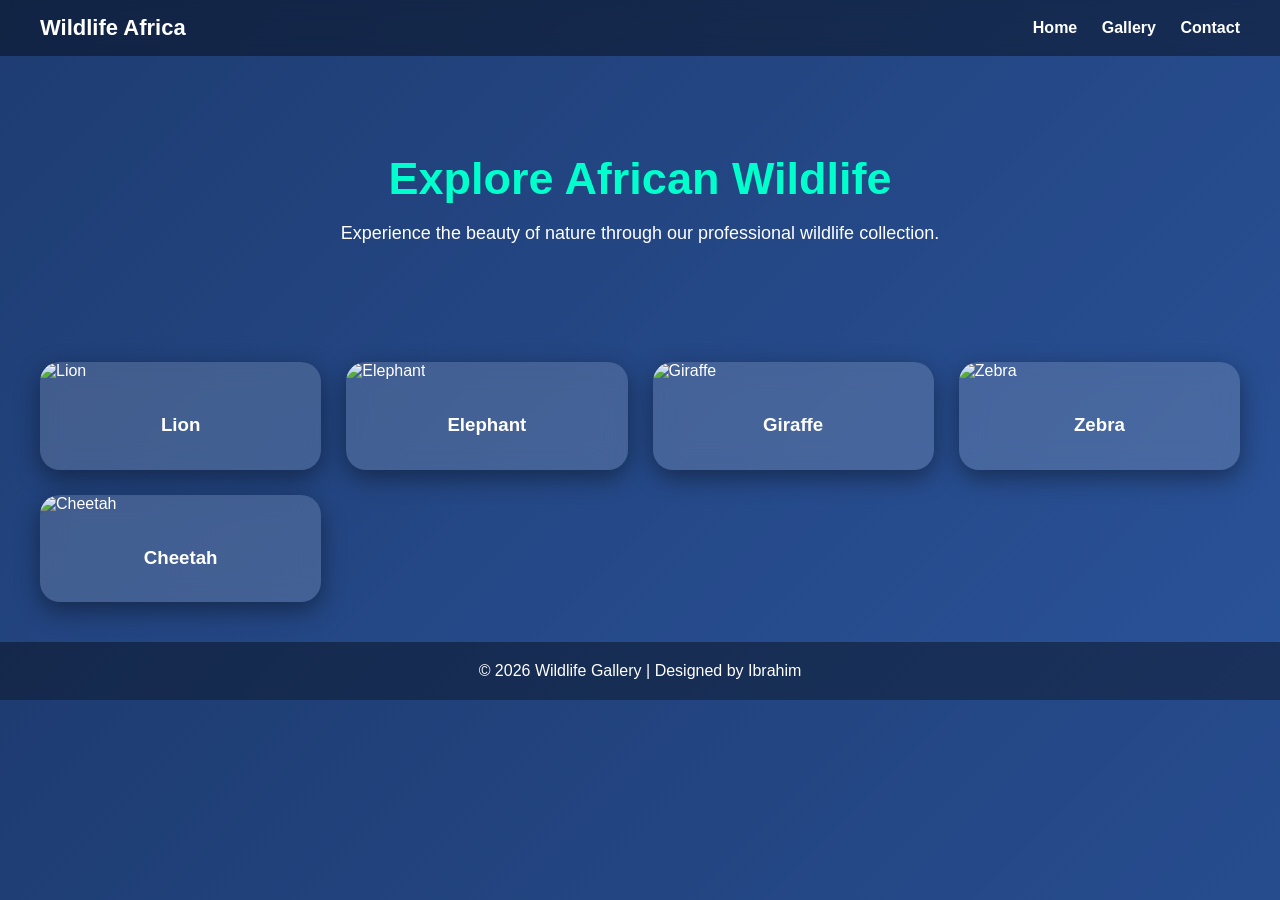
==== index.html @ ab29c05e "Add files via upload" ====
<!DOCTYPE html>
<html lang="en">
<head>
<meta charset="UTF-8">
<meta name="viewport" content="width=device-width, initial-scale=1.0">
<title>Wildlife Gallery | Africa</title>

<!-- Internal CSS -->
<style>

body{
    margin:0;
    font-family: 'Segoe UI', sans-serif;
    background: linear-gradient(135deg,#1e3c72,#2a5298);
    color:white;
}

/* Navigation */
nav{
    display:flex;
    justify-content:space-between;
    align-items:center;
    padding:15px 40px;
    background: rgba(0,0,0,0.4);
    backdrop-filter: blur(10px);
}

nav a{
    color:white;
    text-decoration:none;
    margin-left:20px;
    font-weight:bold;
}

/* Hero Section */
.hero{
    text-align:center;
    padding:60px 20px;
}

.hero h1{
    font-size:45px;
    margin-bottom:10px;
}

.hero p{
    font-size:18px;
}

/* Gallery Grid */
.gallery{
    display:grid;
    grid-template-columns: repeat(auto-fit,minmax(250px,1fr));
    gap:25px;
    padding:40px;
}

/* Image Containers */
.card{
    background: rgba(255,255,255,0.15);
    backdrop-filter: blur(12px);
    border-radius:20px;
    overflow:hidden;
    box-shadow:0 8px 25px rgba(0,0,0,0.4);
    transition: all 0.4s ease;
}

.card img{
    width:100%;
    height:220px;
    object-fit:cover;
}

.card h3{
    padding:15px;
    text-align:center;
}

/* Footer */
footer{
    text-align:center;
    padding:20px;
    background:rgba(0,0,0,0.4);
}

</style>

<!-- External CSS -->
<link rel="stylesheet" href="style.css">

</head>

<body>

<nav>
    <div style="font-size:22px; font-weight:bold;">Wildlife Africa</div> <!-- Inline CSS -->
    <div>
        <a href="#">Home</a>
        <a href="#">Gallery</a>
        <a href="#">Contact</a>
    </div>
</nav>

<section class="hero">
    <h1 style="color:#00ffcc;">Explore African Wildlife</h1> <!-- Inline CSS -->
    <p>Experience the beauty of nature through our professional wildlife collection.</p>
</section>

<section class="gallery">

    <div class="card">
        <img src="https://images.unsplash.com/photo-1546182990-dffeafbe841d" alt="Lion">
        <h3>Lion</h3>
    </div>

    <div class="card">
        <img src="https://images.unsplash.com/photo-1508672019048-805c876b67e2" alt="Elephant">
        <h3>Elephant</h3>
    </div>

    <div class="card">
        <img src="https://images.unsplash.com/photo-1552410260-0fd9b577afa6" alt="Giraffe">
        <h3>Giraffe</h3>
    </div>

    <div class="card">
        <img src="https://images.unsplash.com/photo-1549366021-9f761d040a94" alt="Zebra">
        <h3>Zebra</h3>
    </div>

    <div class="card">
        <img src="https://images.unsplash.com/photo-1516426122078-c23e76319801" alt="Cheetah">
        <h3>Cheetah</h3>
    </div>

</section>

<footer>
    © 2026 Wildlife Gallery | Designed by Ibrahim
</footer>

</body>
</html>
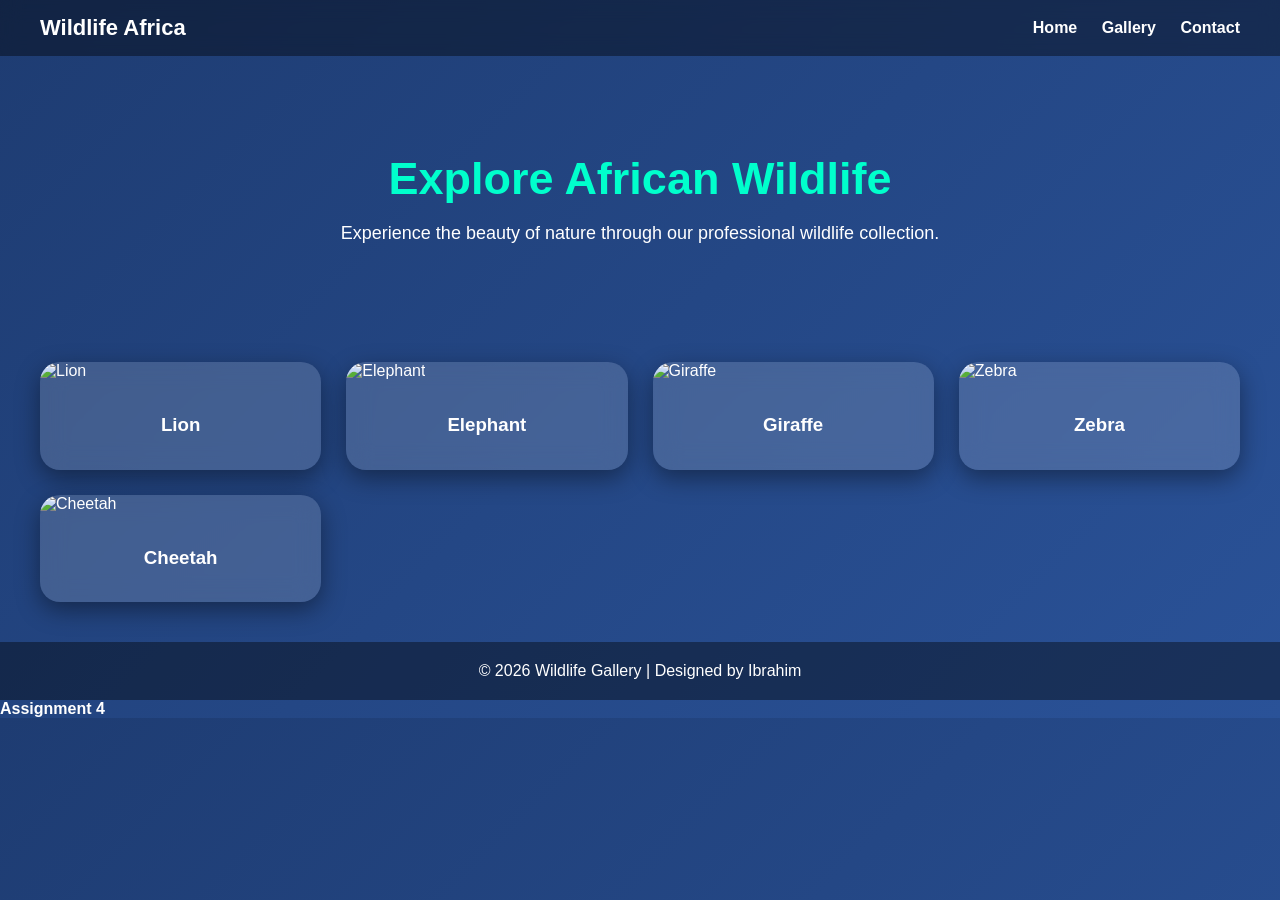
==== commit 72b40899: "Add header link to Assignment 4 Added a header link to the assignment page." ====
--- a/index.html
+++ b/index.html
@@ -140,4 +140,9 @@
 </footer>
 
 </body>
+<a href="https://ibrahimmdome-ops.github.io/25-0206-/assignments.html" style="color:white; text-decoration: none; font-weight: bold;">Assignment 4</a>
+  <header> 
+    
 </html>
+
+
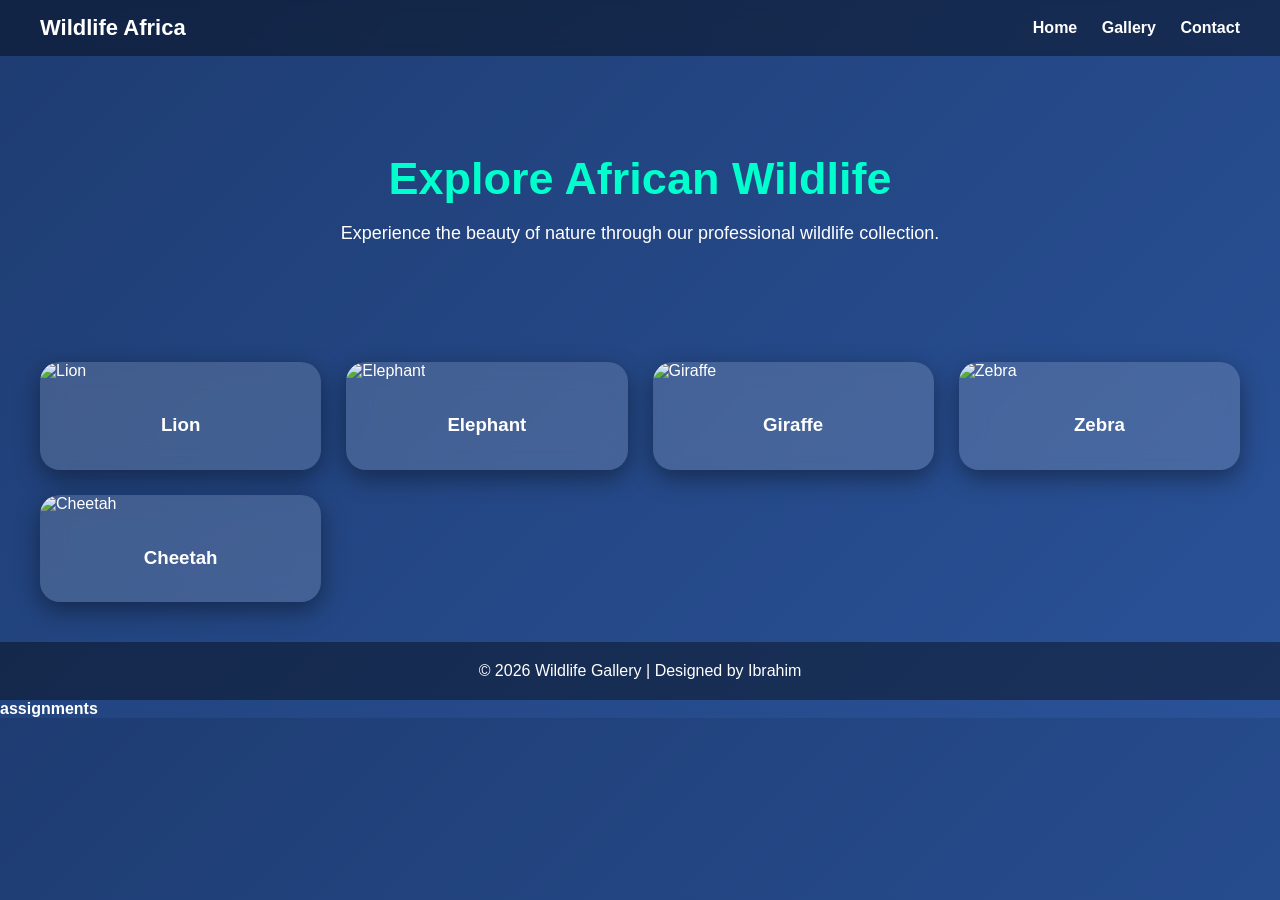
==== commit fe04f876: "Fix HTML encoding issues in index.html" ====
--- a/index.html
+++ b/index.html
@@ -140,9 +140,10 @@
 </footer>
 
 </body>
-<a href="https://ibrahimmdome-ops.github.io/25-0206-/assignments.html" style="color:white; text-decoration: none; font-weight: bold;">Assignment 4</a>
+<a href="https://ibrahimmdome-ops.github.io/25-0206-/assignments.html" style="color:white; text-decoration: none; font-weight: bold;">assignments</a>
   <header> 
     
 </html>
 
 
+
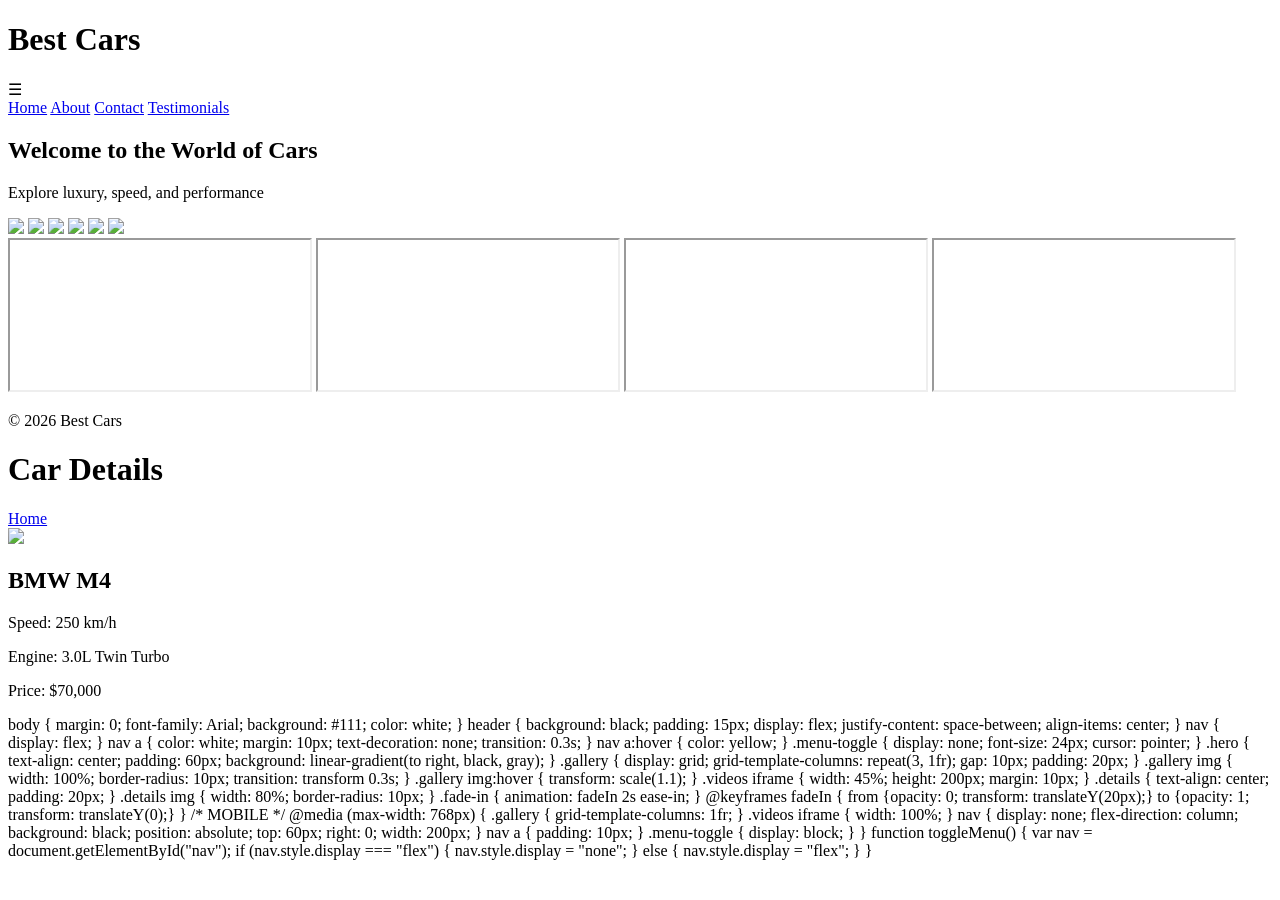
==== commit 88623799: "Replace wildlife gallery with car gallery layout" ====
--- a/index.html
+++ b/index.html
@@ -1,149 +1,187 @@
+<!-- ================= HOME PAGE (index.html) ================= -->
 <!DOCTYPE html>
 <html lang="en">
 <head>
 <meta charset="UTF-8">
 <meta name="viewport" content="width=device-width, initial-scale=1.0">
-<title>Wildlife Gallery | Africa</title>
-
-<!-- Internal CSS -->
-<style>
-
-body{
-    margin:0;
-    font-family: 'Segoe UI', sans-serif;
-    background: linear-gradient(135deg,#1e3c72,#2a5298);
-    color:white;
-}
-
-/* Navigation */
-nav{
-    display:flex;
-    justify-content:space-between;
-    align-items:center;
-    padding:15px 40px;
-    background: rgba(0,0,0,0.4);
-    backdrop-filter: blur(10px);
-}
-
-nav a{
-    color:white;
-    text-decoration:none;
-    margin-left:20px;
-    font-weight:bold;
-}
-
-/* Hero Section */
-.hero{
-    text-align:center;
-    padding:60px 20px;
-}
-
-.hero h1{
-    font-size:45px;
-    margin-bottom:10px;
-}
-
-.hero p{
-    font-size:18px;
-}
-
-/* Gallery Grid */
-.gallery{
-    display:grid;
-    grid-template-columns: repeat(auto-fit,minmax(250px,1fr));
-    gap:25px;
-    padding:40px;
-}
-
-/* Image Containers */
-.card{
-    background: rgba(255,255,255,0.15);
-    backdrop-filter: blur(12px);
-    border-radius:20px;
-    overflow:hidden;
-    box-shadow:0 8px 25px rgba(0,0,0,0.4);
-    transition: all 0.4s ease;
-}
-
-.card img{
-    width:100%;
-    height:220px;
-    object-fit:cover;
-}
-
-.card h3{
-    padding:15px;
-    text-align:center;
-}
-
-/* Footer */
-footer{
-    text-align:center;
-    padding:20px;
-    background:rgba(0,0,0,0.4);
-}
-
-</style>
-
-<!-- External CSS -->
+<title>Best Cars - Home</title>
 <link rel="stylesheet" href="style.css">
-
 </head>
-
 <body>
-
-<nav>
-    <div style="font-size:22px; font-weight:bold;">Wildlife Africa</div> <!-- Inline CSS -->
-    <div>
-        <a href="#">Home</a>
-        <a href="#">Gallery</a>
-        <a href="#">Contact</a>
-    </div>
+<header>
+<h1>Best Cars</h1>
+<div class="menu-toggle" onclick="toggleMenu()">☰</div>
+<nav id="nav">
+<a href="index.html">Home</a>
+<a href="about.html">About</a>
+<a href="contact.html">Contact</a>
+<a href="testimonials.html">Testimonials</a>
 </nav>
+</header>
 
 <section class="hero">
-    <h1 style="color:#00ffcc;">Explore African Wildlife</h1> <!-- Inline CSS -->
-    <p>Experience the beauty of nature through our professional wildlife collection.</p>
+<h2 class="fade-in">Welcome to the World of Cars</h2>
+<p class="fade-in">Explore luxury, speed, and performance</p>
 </section>
 
 <section class="gallery">
+<a href="car1.html"><img src="https://images.unsplash.com/photo-1502877338535-766e1452684a"></a>
+<a href="car2.html"><img src="https://images.unsplash.com/photo-1493238792000-8113da705763"></a>
+<a href="car3.html"><img src="https://images.unsplash.com/photo-1511919884226-fd3cad34687c"></a>
+<a href="car4.html"><img src="https://images.unsplash.com/photo-1549924231-f129b911e442"></a>
+<a href="car5.html"><img src="https://images.unsplash.com/photo-1503736334956-4c8f8e92946d"></a>
+<a href="car6.html"><img src="https://images.unsplash.com/photo-1517949908111-721b3d1a6d4a"></a>
+</section>
 
-    <div class="card">
-        <img src="https://images.unsplash.com/photo-1546182990-dffeafbe841d" alt="Lion">
-        <h3>Lion</h3>
-    </div>
-
-    <div class="card">
-        <img src="https://images.unsplash.com/photo-1508672019048-805c876b67e2" alt="Elephant">
-        <h3>Elephant</h3>
-    </div>
-
-    <div class="card">
-        <img src="https://images.unsplash.com/photo-1552410260-0fd9b577afa6" alt="Giraffe">
-        <h3>Giraffe</h3>
-    </div>
-
-    <div class="card">
-        <img src="https://images.unsplash.com/photo-1549366021-9f761d040a94" alt="Zebra">
-        <h3>Zebra</h3>
-    </div>
-
-    <div class="card">
-        <img src="https://images.unsplash.com/photo-1516426122078-c23e76319801" alt="Cheetah">
-        <h3>Cheetah</h3>
-    </div>
-
+<section class="videos">
+<iframe src="https://www.youtube.com/embed/tgbNymZ7vqY"></iframe>
+<iframe src="https://www.youtube.com/embed/oUFJJNQGwhk"></iframe>
+<iframe src="https://www.youtube.com/embed/aqz-KE-bpKQ"></iframe>
+<iframe src="https://www.youtube.com/embed/5qap5aO4i9A"></iframe>
 </section>
 
 <footer>
-    © 2026 Wildlife Gallery | Designed by Ibrahim
+<p>© 2026 Best Cars</p>
 </footer>
 
+<script src="script.js"></script>
 </body>
-<a href="https://ibrahimmdome-ops.github.io/25-0206-/assignments.html" style="color:white; text-decoration: none; font-weight: bold;">assignments</a>
-  <header> 
-    
 </html>
 
 
+<!-- ================= CAR DETAILS (car1.html example, copy for others) ================= -->
+<!DOCTYPE html>
+<html lang="en">
+<head>
+<meta charset="UTF-8">
+<meta name="viewport" content="width=device-width, initial-scale=1.0">
+<title>Car Details</title>
+<link rel="stylesheet" href="style.css">
+</head>
+<body>
+<header>
+<h1>Car Details</h1>
+<nav>
+<a href="index.html">Home</a>
+</nav>
+</header>
 
+<section class="details">
+<img src="https://images.unsplash.com/photo-1502877338535-766e1452684a">
+<h2>BMW M4</h2>
+<p>Speed: 250 km/h</p>
+<p>Engine: 3.0L Twin Turbo</p>
+<p>Price: $70,000</p>
+</section>
+
+</body>
+</html>
+
+
+<!-- ================= CSS FILE (style.css) ================= -->
+body {
+    margin: 0;
+    font-family: Arial;
+    background: #111;
+    color: white;
+}
+header {
+    background: black;
+    padding: 15px;
+    display: flex;
+    justify-content: space-between;
+    align-items: center;
+}
+nav {
+    display: flex;
+}
+nav a {
+    color: white;
+    margin: 10px;
+    text-decoration: none;
+    transition: 0.3s;
+}
+nav a:hover {
+    color: yellow;
+}
+.menu-toggle {
+    display: none;
+    font-size: 24px;
+    cursor: pointer;
+}
+.hero {
+    text-align: center;
+    padding: 60px;
+    background: linear-gradient(to right, black, gray);
+}
+.gallery {
+    display: grid;
+    grid-template-columns: repeat(3, 1fr);
+    gap: 10px;
+    padding: 20px;
+}
+.gallery img {
+    width: 100%;
+    border-radius: 10px;
+    transition: transform 0.3s;
+}
+.gallery img:hover {
+    transform: scale(1.1);
+}
+.videos iframe {
+    width: 45%;
+    height: 200px;
+    margin: 10px;
+}
+.details {
+    text-align: center;
+    padding: 20px;
+}
+.details img {
+    width: 80%;
+    border-radius: 10px;
+}
+.fade-in {
+    animation: fadeIn 2s ease-in;
+}
+@keyframes fadeIn {
+    from {opacity: 0; transform: translateY(20px);} 
+    to {opacity: 1; transform: translateY(0);} 
+}
+
+/* MOBILE */
+@media (max-width: 768px) {
+    .gallery {
+        grid-template-columns: 1fr;
+    }
+    .videos iframe {
+        width: 100%;
+    }
+    nav {
+        display: none;
+        flex-direction: column;
+        background: black;
+        position: absolute;
+        top: 60px;
+        right: 0;
+        width: 200px;
+    }
+    nav a {
+        padding: 10px;
+    }
+    .menu-toggle {
+        display: block;
+    }
+}
+
+
+<!-- ================= JAVASCRIPT (script.js) ================= -->
+function toggleMenu() {
+    var nav = document.getElementById("nav");
+    if (nav.style.display === "flex") {
+        nav.style.display = "none";
+    } else {
+        nav.style.display = "flex";
+    }
+}
+
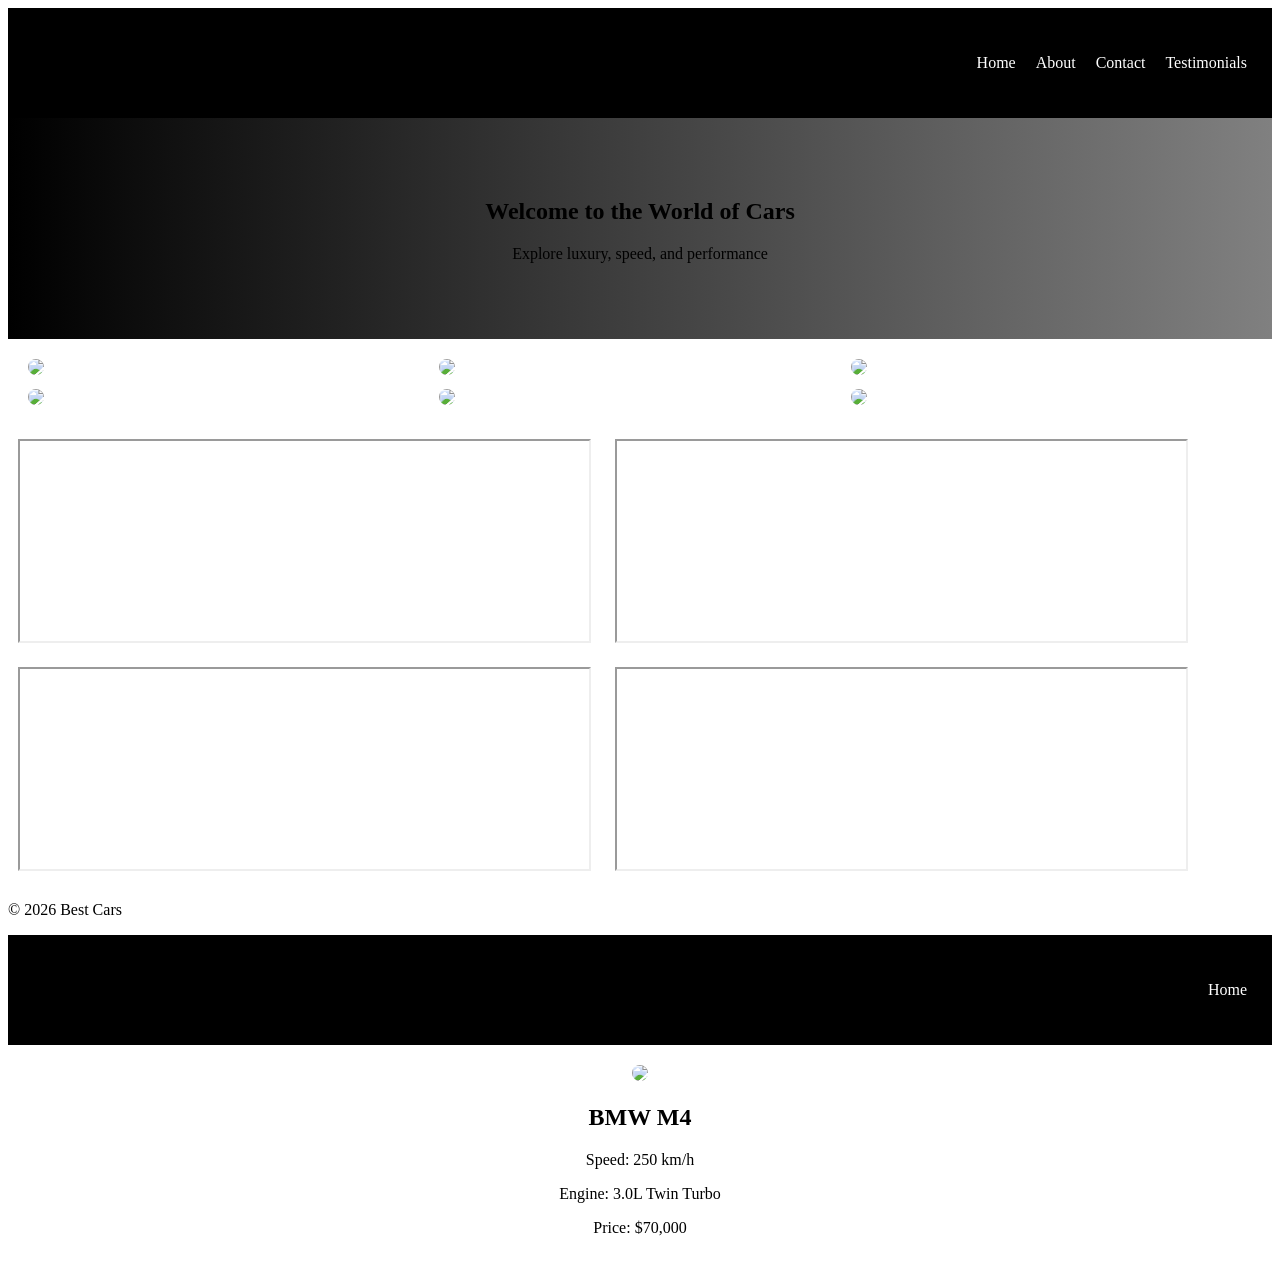
==== commit bfbedcc2: "Refactor index.html structure and content" ====
--- a/index.html
+++ b/index.html
@@ -78,110 +78,7 @@
 </html>
 
 
-<!-- ================= CSS FILE (style.css) ================= -->
-body {
-    margin: 0;
-    font-family: Arial;
-    background: #111;
-    color: white;
-}
-header {
-    background: black;
-    padding: 15px;
-    display: flex;
-    justify-content: space-between;
-    align-items: center;
-}
-nav {
-    display: flex;
-}
-nav a {
-    color: white;
-    margin: 10px;
-    text-decoration: none;
-    transition: 0.3s;
-}
-nav a:hover {
-    color: yellow;
-}
-.menu-toggle {
-    display: none;
-    font-size: 24px;
-    cursor: pointer;
-}
-.hero {
-    text-align: center;
-    padding: 60px;
-    background: linear-gradient(to right, black, gray);
-}
-.gallery {
-    display: grid;
-    grid-template-columns: repeat(3, 1fr);
-    gap: 10px;
-    padding: 20px;
-}
-.gallery img {
-    width: 100%;
-    border-radius: 10px;
-    transition: transform 0.3s;
-}
-.gallery img:hover {
-    transform: scale(1.1);
-}
-.videos iframe {
-    width: 45%;
-    height: 200px;
-    margin: 10px;
-}
-.details {
-    text-align: center;
-    padding: 20px;
-}
-.details img {
-    width: 80%;
-    border-radius: 10px;
-}
-.fade-in {
-    animation: fadeIn 2s ease-in;
-}
-@keyframes fadeIn {
-    from {opacity: 0; transform: translateY(20px);} 
-    to {opacity: 1; transform: translateY(0);} 
-}
 
-/* MOBILE */
-@media (max-width: 768px) {
-    .gallery {
-        grid-template-columns: 1fr;
-    }
-    .videos iframe {
-        width: 100%;
-    }
-    nav {
-        display: none;
-        flex-direction: column;
-        background: black;
-        position: absolute;
-        top: 60px;
-        right: 0;
-        width: 200px;
-    }
-    nav a {
-        padding: 10px;
-    }
-    .menu-toggle {
-        display: block;
-    }
-}
-
-
-<!-- ================= JAVASCRIPT (script.js) ================= -->
-function toggleMenu() {
-    var nav = document.getElementById("nav");
-    if (nav.style.display === "flex") {
-        nav.style.display = "none";
-    } else {
-        nav.style.display = "flex";
-    }
-}
-
+    
+   
+   
--- a/style.css
+++ b/style.css
@@ -0,0 +1,107 @@
+<!-- ================= CSS FILE (style.css) ================= -->
+body {
+    margin: 0;
+    font-family: Arial;
+    background: #111;
+    color: white;
+}
+header {
+    background: black;
+    padding: 15px;
+    display: flex;
+    justify-content: space-between;
+    align-items: center;
+}
+nav {
+    display: flex;
+}
+nav a {
+    color: white;
+    margin: 10px;
+    text-decoration: none;
+    transition: 0.3s;
+}
+nav a:hover {
+    color: yellow;
+}
+.menu-toggle {
+    display: none;
+    font-size: 24px;
+    cursor: pointer;
+}
+.hero {
+    text-align: center;
+    padding: 60px;
+    background: linear-gradient(to right, black, gray);
+}
+.gallery {
+    display: grid;
+    grid-template-columns: repeat(3, 1fr);
+    gap: 10px;
+    padding: 20px;
+}
+.gallery img {
+    width: 100%;
+    border-radius: 10px;
+    transition: transform 0.3s;
+}
+.gallery img:hover {
+    transform: scale(1.1);
+}
+.videos iframe {
+    width: 45%;
+    height: 200px;
+    margin: 10px;
+}
+.details {
+    text-align: center;
+    padding: 20px;
+}
+.details img {
+    width: 80%;
+    border-radius: 10px;
+}
+.fade-in {
+    animation: fadeIn 2s ease-in;
+}
+@keyframes fadeIn {
+    from {opacity: 0; transform: translateY(20px);} 
+    to {opacity: 1; transform: translateY(0);} 
+}
+
+/* MOBILE */
+@media (max-width: 768px) {
+    .gallery {
+        grid-template-columns: 1fr;
+    }
+    .videos iframe {
+        width: 100%;
+    }
+    nav {
+        display: none;
+        flex-direction: column;
+        background: black;
+        position: absolute;
+        top: 60px;
+        right: 0;
+        width: 200px;
+    }
+    nav a {
+        padding: 10px;
+    }
+    .menu-toggle {
+        display: block;
+    }
+}
+
+
+<!-- ================= JAVASCRIPT (script.js) ================= -->
+function toggleMenu() {
+    var nav = document.getElementById("nav");
+    if (nav.style.display === "flex") {
+        nav.style.display = "none";
+    } else {
+        nav.style.display = "flex";
+    }
+}
+
--- a/style.css
+++ b/style.css
@@ -0,0 +1,107 @@
+<!-- ================= CSS FILE (style.css) ================= -->
+body {
+    margin: 0;
+    font-family: Arial;
+    background: #111;
+    color: white;
+}
+header {
+    background: black;
+    padding: 15px;
+    display: flex;
+    justify-content: space-between;
+    align-items: center;
+}
+nav {
+    display: flex;
+}
+nav a {
+    color: white;
+    margin: 10px;
+    text-decoration: none;
+    transition: 0.3s;
+}
+nav a:hover {
+    color: yellow;
+}
+.menu-toggle {
+    display: none;
+    font-size: 24px;
+    cursor: pointer;
+}
+.hero {
+    text-align: center;
+    padding: 60px;
+    background: linear-gradient(to right, black, gray);
+}
+.gallery {
+    display: grid;
+    grid-template-columns: repeat(3, 1fr);
+    gap: 10px;
+    padding: 20px;
+}
+.gallery img {
+    width: 100%;
+    border-radius: 10px;
+    transition: transform 0.3s;
+}
+.gallery img:hover {
+    transform: scale(1.1);
+}
+.videos iframe {
+    width: 45%;
+    height: 200px;
+    margin: 10px;
+}
+.details {
+    text-align: center;
+    padding: 20px;
+}
+.details img {
+    width: 80%;
+    border-radius: 10px;
+}
+.fade-in {
+    animation: fadeIn 2s ease-in;
+}
+@keyframes fadeIn {
+    from {opacity: 0; transform: translateY(20px);} 
+    to {opacity: 1; transform: translateY(0);} 
+}
+
+/* MOBILE */
+@media (max-width: 768px) {
+    .gallery {
+        grid-template-columns: 1fr;
+    }
+    .videos iframe {
+        width: 100%;
+    }
+    nav {
+        display: none;
+        flex-direction: column;
+        background: black;
+        position: absolute;
+        top: 60px;
+        right: 0;
+        width: 200px;
+    }
+    nav a {
+        padding: 10px;
+    }
+    .menu-toggle {
+        display: block;
+    }
+}
+
+
+<!-- ================= JAVASCRIPT (script.js) ================= -->
+function toggleMenu() {
+    var nav = document.getElementById("nav");
+    if (nav.style.display === "flex") {
+        nav.style.display = "none";
+    } else {
+        nav.style.display = "flex";
+    }
+}
+
